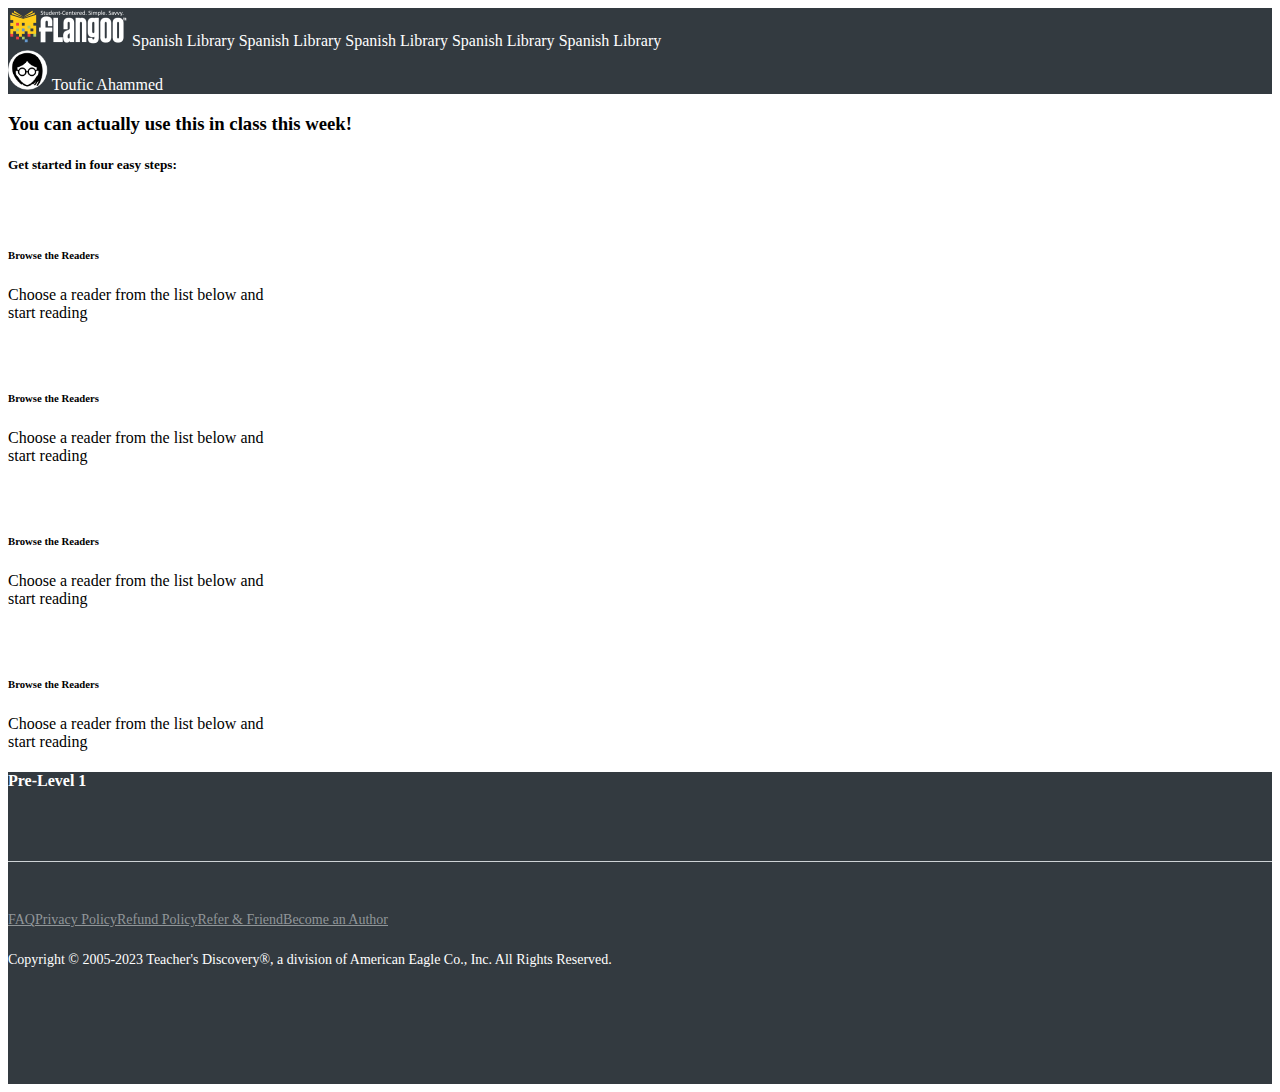
==== index.html @ 194321ec "version 1.2" ====
<!DOCTYPE html>
<html lang="en">
<head>
    <meta charset="UTF-8">
    <meta http-equiv="X-UA-Compatible" content="IE=edge">
    <meta name="viewport" content="width=device-width, initial-scale=1.0">
    <link rel="icon" href="files/favicon.png">
    <link rel="stylesheet" href="https://cdn.jsdelivr.net/npm/bootstrap-datepicker@1.9.0/dist/css/bootstrap-datepicker.min.css">
    <link rel="stylesheet" href="css/bootstrap.min.css" type="text/css">
    <link rel="stylesheet" href="css/fontawesome.min.css" type="text/css">
    <link rel="stylesheet" href="css/all.min.css" type="text/css">
    <link rel="stylesheet" href="css/style.css" type="text/css">
    <title>Spanish Library | Flangoo</title>
</head>
<body>
    <div class="common-bg">
        <div class="header bg-dark d-flex justify-content-between pt-3 pb-3 px-3">
            <div class="d-flex align-items-center justify-content-between">
                <img class="pe-5 p-0" src="files/Flangoo_logo_white120 (1).png" alt="">
                <a class="px-2 text-white text-decoration-none">Spanish Library</a>
                <a class="px-2 text-white text-decoration-none">Spanish Library</a>
                <a class="px-2 text-white text-decoration-none">Spanish Library</a>
                <a class="px-2 text-white text-decoration-none">Spanish Library</a>
                <a class="px-2 text-white text-decoration-none">Spanish Library</a>
            </div>
            <div class="d-flex align-items-center">
                <div class="me-4 align-items-center">
                    <i class="fa-solid fa-search me-3"></i>
                    <img class="thumb_image" src="files/thumb1.webp" alt="">
                    <span>Toufic Ahammed</span>
                </div>
                <i class="fa-solid fa-bell"></i>
            </div>
        </div>
    </div>
    <div class="top_section bg-info pb-3">
        <div class="container text-white">
            <h3 class="pt-4">You can actually use this in class this week!</h3>
            <h5 class="pb-3">Get started in four easy steps:</h5>
            <div class="d-flex">
                <div class="d-flex">
                    <div class="box me-3"></div>
                    <div class="box-content">
                        <h6>Browse the Readers</h6>
                        <p>Choose a reader from the list below and start reading</p>
                    </div>
                    <div class="d-flex">
                        <div class="box me-3"></div>
                        <div class="box-content">
                            <h6>Browse the Readers</h6>
                            <p>Choose a reader from the list below and start reading</p>
                        </div>
                    </div>
                    <div class="d-flex">
                        <div class="box me-3"></div>
                        <div class="box-content">
                            <h6>Browse the Readers</h6>
                            <p>Choose a reader from the list below and start reading</p>
                        </div>
                    </div>
                    <div class="d-flex">
                        <div class="box me-3"></div>
                        <div class="box-content">
                            <h6>Browse the Readers</h6>
                            <p>Choose a reader from the list below and start reading</p>
                        </div>
                    </div>
                </div>
            </div>
        </div>
    </div>
    <div class="body common-bg">
        <div class="container">
            <h4 pt-5>Pre-Level 1</h4>
        </div>
    </div>
    <div class="footer common-bg">
        <div class="container">
            <div class="row">
                <div class="col-sm-12 col-lg-7">
                    <nav class="foot-menu">
                        <a class="text-decoration-none me-2" href="">FAQ</a>
                        <a class="text-decoration-none me-2" href="">Privacy Policy</a>
                        <a class="text-decoration-none me-2" href="">Refund Policy</a>
                        <a class="text-decoration-none me-2" href="">Refer & Friend</a>
                        <a class="text-decoration-none me-1" href="">Become an Author</a>
                        <i class="fa-solid fa-pen-clip mt-1"></i>
                    </nav>
                    <p>Copyright © 2005-2023 Teacher's Discovery®, a division of American Eagle Co., Inc. All Rights Reserved.</p>
                </div>
                <div class="facebook col-sm-6 col-lg-3 mt-sm-0 mt-lg-5 ">
                    <img class="float-end w-50 mt-4 rounded" src="files/facebook_nav.webp" alt="">
                </div>
                <div class="apple col-sm-6 col-lg-2 mt-sm-0 mt-lg-5 ">
                    <img class="float-end w-100" src="files/td-logo.webp" alt="">
                </div>
            </div>
        </div>
    </div>
    <div class="common-bg">
        <div class="position-fixed bottom-0 start-0 h2 man">
            <i class="fa-solid fa-person ms-3 mb-2 rounded-circle bg-primary py-2 px-3"></i>
        </div>
        <div class="position-fixed bottom-0 end-0 h4 message">
            <i class="fa-regular fa-message me-5 mb-2 rounded-circle bg-primary p-3"></i>
        </div>        
    </div>

    <script src="js/jquery-1.11.0.min.js"></script>
    <script src="js/bootstrap.bundle.min.js"></script>
    <script src="js/fontawesome.min.js"></script>
    <script src="js/all.min.js"></script>
    <script src="https://cdn.jsdelivr.net/npm/bootstrap-datepicker@1.9.0/dist/js/bootstrap-datepicker.min.js"></script>
    <script src="js/custom.js"></script>

</body>
</html>





  
  

<!-- <i class="fa fa-download" aria-hidden="true"></i> -->
---- css/style.css ----
.common-font-family{
    font-family: -apple-system,BlinkMacSystemFont,"Segoe UI",Roboto,"Helvetica Neue",Arial,"Noto Sans","Liberation Sans",sans-serif,"Apple Color Emoji","Segoe UI Emoji","Segoe UI Symbol","Noto Color Emoji";
}
.common-bg{
    background-color: #333A40;
    color: #fff;
}
.radius{
    border-radius: 20px;
}
.with-150{
    width: 150px;
}
.see-all{
    min-width: 380px;
}
.form-select option{
    height: 150px !important;
}
.body{
    padding-bottom: 50px;
    border-bottom: 1px solid #ced3d6;
}

.foot-menu{
    display: flex;
    padding: 50px 0px 10px 0px;
    font-size: 14px;
}
.foot-menu a{
    color: #919699;
}
.foot-menu a:hover{
    color: red !important;
    text-decoration: underline !important;
    transition: 0.3s;
}
.footer p{
    font-size: 14px;
    padding-bottom: 80px;
    margin-bottom: 0px;
}
.thumb_image{
    height: 40px;
    width: 40px;
}
.box{
    height: 25px;
    width: 25px;
    border: 2px solid #fff;
}
.box-content{
    max-width: 260px;
}
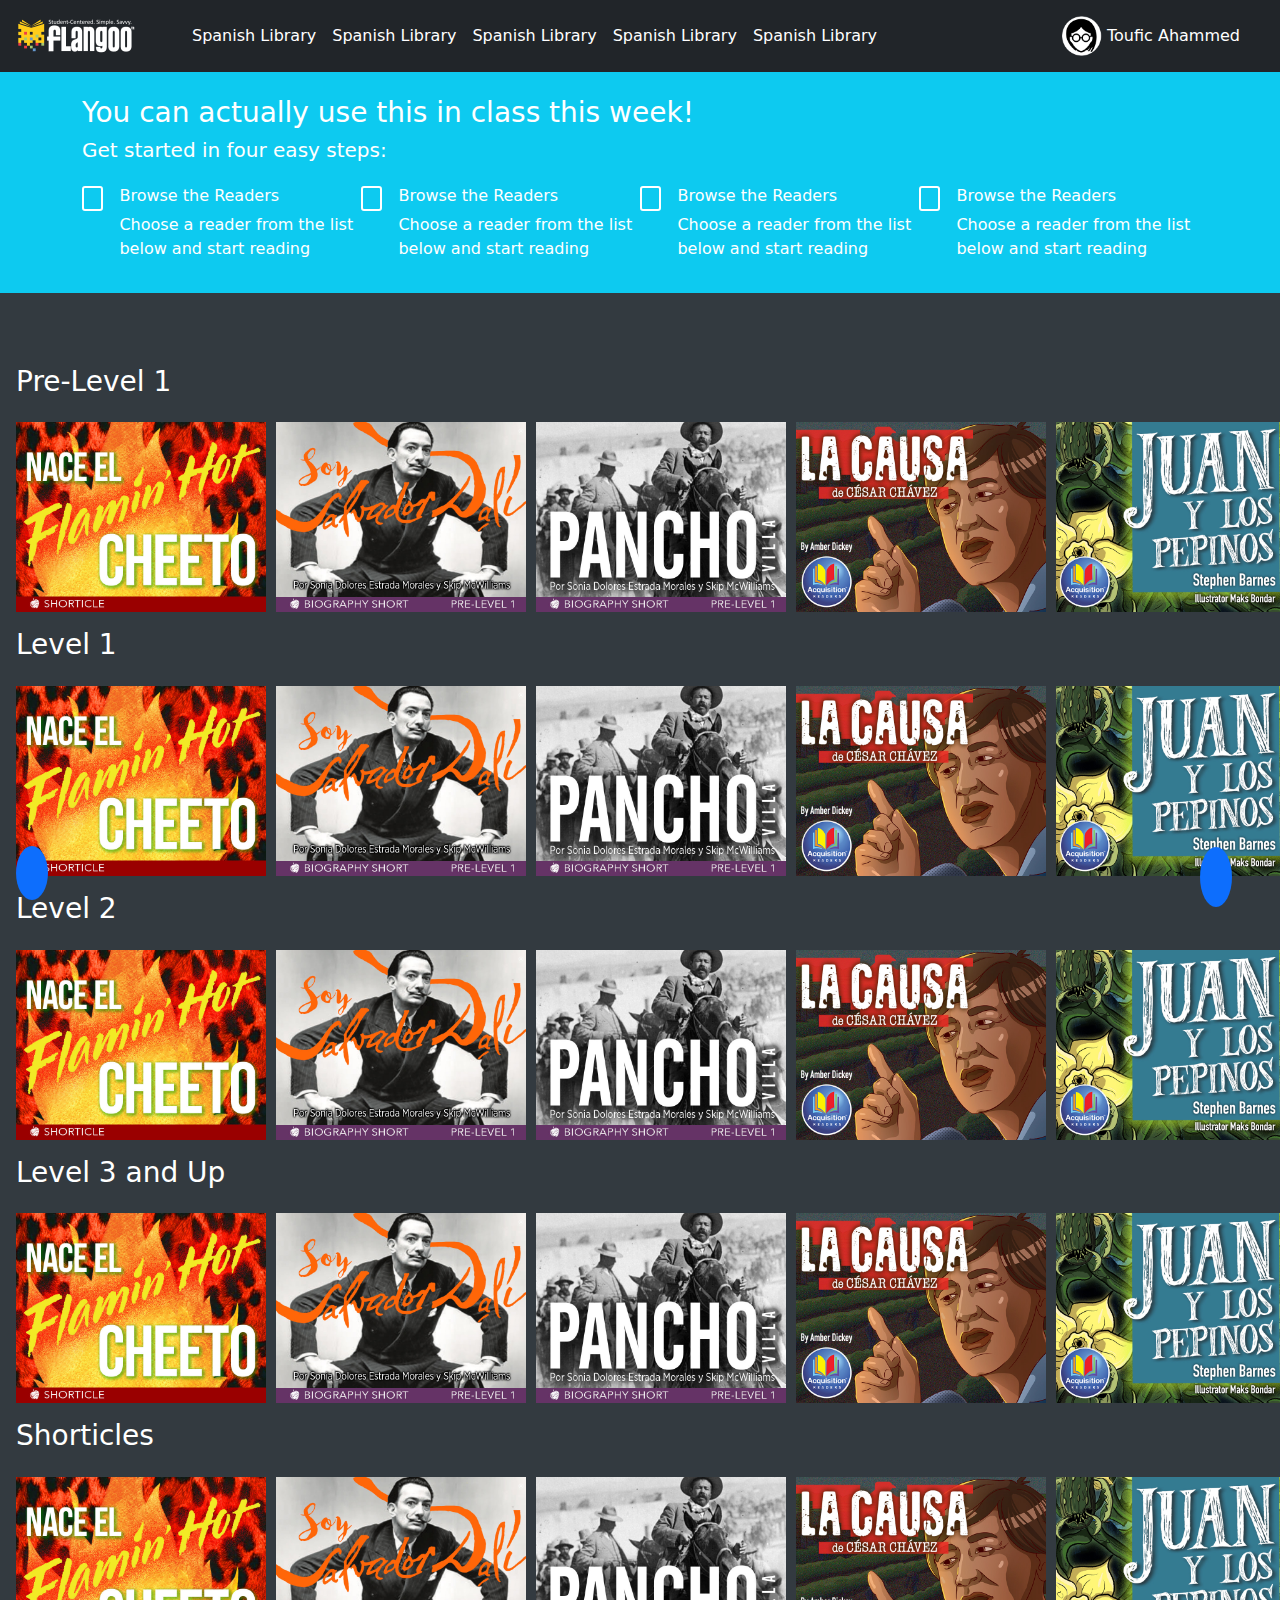
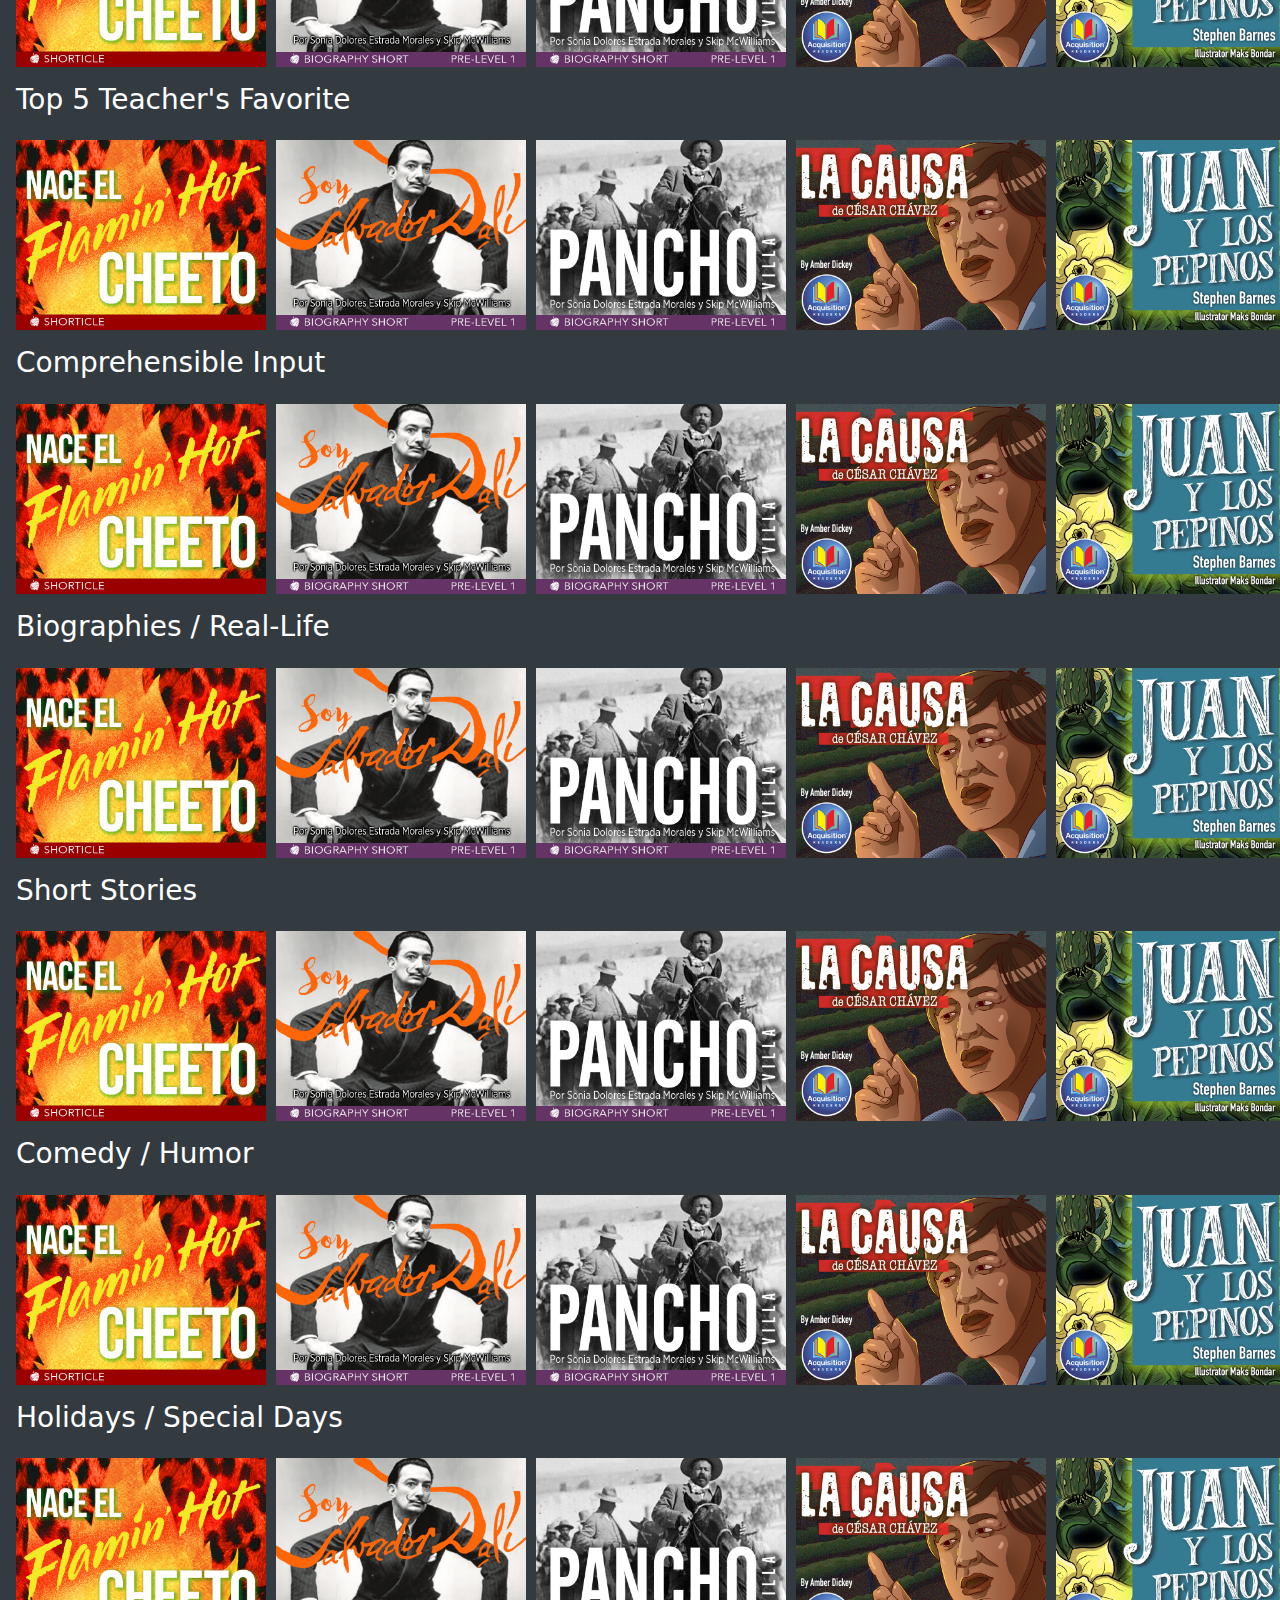
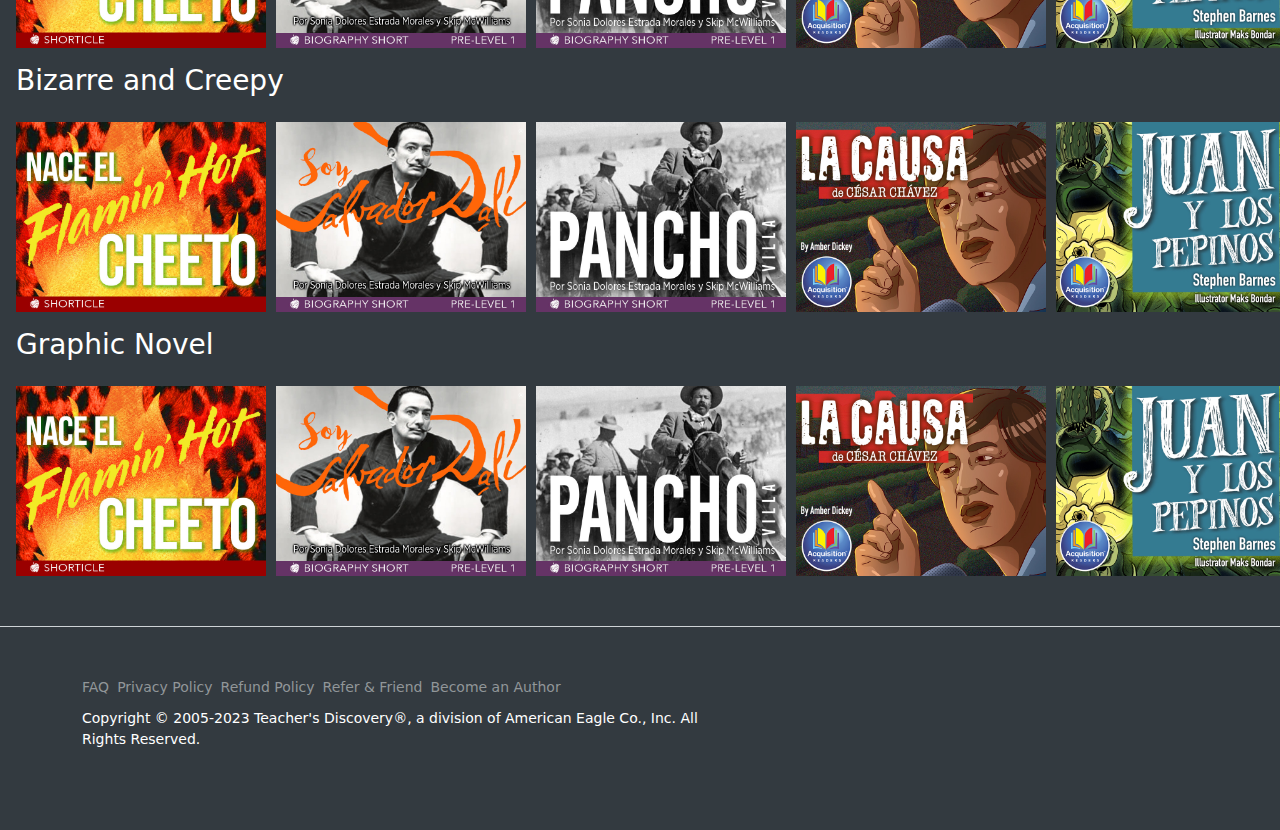
==== commit 0bfc2b20: "version 1.4" ====
--- a/index.html
+++ b/index.html
@@ -6,6 +6,8 @@
     <meta name="viewport" content="width=device-width, initial-scale=1.0">
     <link rel="icon" href="files/favicon.png">
     <link rel="stylesheet" href="https://cdn.jsdelivr.net/npm/bootstrap-datepicker@1.9.0/dist/css/bootstrap-datepicker.min.css">
+    <link rel="stylesheet" href="https://cdnjs.cloudflare.com/ajax/libs/slick-carousel/1.8.1/slick-theme.min.css" integrity="sha512-17EgCFERpgZKcm0j0fEq1YCJuyAWdz9KUtv1EjVuaOz8pDnh/0nZxmU6BBXwaaxqoi9PQXnRWqlcDB027hgv9A==" crossorigin="anonymous" referrerpolicy="no-referrer" />
+    <link rel="stylesheet" href="https://cdnjs.cloudflare.com/ajax/libs/slick-carousel/1.8.1/slick.min.css" integrity="sha512-yHknP1/AwR+yx26cB1y0cjvQUMvEa2PFzt1c9LlS4pRQ5NOTZFWbhBig+X9G9eYW/8m0/4OXNx8pxJ6z57x0dw==" crossorigin="anonymous" referrerpolicy="no-referrer" />
     <link rel="stylesheet" href="css/bootstrap.min.css" type="text/css">
     <link rel="stylesheet" href="css/fontawesome.min.css" type="text/css">
     <link rel="stylesheet" href="css/all.min.css" type="text/css">
@@ -16,7 +18,7 @@
     <div class="common-bg">
         <div class="header bg-dark d-flex justify-content-between pt-3 pb-3 px-3">
             <div class="d-flex align-items-center justify-content-between">
-                <img class="pe-5 p-0" src="files/Flangoo_logo_white120 (1).png" alt="">
+                <a href="index.html"> <img class="pe-5 p-0" src="files/Flangoo_logo_white120 (1).png" alt=""></a>
                 <a class="px-2 text-white text-decoration-none">Spanish Library</a>
                 <a class="px-2 text-white text-decoration-none">Spanish Library</a>
                 <a class="px-2 text-white text-decoration-none">Spanish Library</a>
@@ -37,41 +39,173 @@
         <div class="container text-white">
             <h3 class="pt-4">You can actually use this in class this week!</h3>
             <h5 class="pb-3">Get started in four easy steps:</h5>
+            
             <div class="d-flex">
-                <div class="d-flex">
-                    <div class="box me-3"></div>
-                    <div class="box-content">
-                        <h6>Browse the Readers</h6>
-                        <p>Choose a reader from the list below and start reading</p>
-                    </div>
-                    <div class="d-flex">
-                        <div class="box me-3"></div>
-                        <div class="box-content">
-                            <h6>Browse the Readers</h6>
-                            <p>Choose a reader from the list below and start reading</p>
-                        </div>
-                    </div>
-                    <div class="d-flex">
-                        <div class="box me-3"></div>
-                        <div class="box-content">
-                            <h6>Browse the Readers</h6>
-                            <p>Choose a reader from the list below and start reading</p>
-                        </div>
-                    </div>
-                    <div class="d-flex">
-                        <div class="box me-3"></div>
-                        <div class="box-content">
-                            <h6>Browse the Readers</h6>
-                            <p>Choose a reader from the list below and start reading</p>
-                        </div>
-                    </div>
-                </div>
-            </div>
+                <div class="col-3 d-flex">
+                    <div class="box"></div>
+                    <div class="box-content ms-3">
+                        <h6>Browse the Readers</h6>
+                        <p>Choose a reader from the list below and start reading</p>
+                    </div>
+                </div>
+                <div class="col-3 d-flex">
+                    <div class="box"></div>
+                    <div class="box-content ms-3">
+                        <h6>Browse the Readers</h6>
+                        <p>Choose a reader from the list below and start reading</p>
+                    </div>
+                </div>
+                <div class="col-3 d-flex">
+                    <div class="box"></div>
+                    <div class="box-content ms-3">
+                        <h6>Browse the Readers</h6>
+                        <p>Choose a reader from the list below and start reading</p>
+                    </div>
+                </div>
+                <div class="col-3 d-flex">
+                    <div class="box"></div>
+                    <div class="box-content ms-3">
+                        <h6>Browse the Readers</h6>
+                        <p>Choose a reader from the list below and start reading</p>
+                    </div>
+                </div>
+            </div>
+
+
         </div>
     </div>
     <div class="body common-bg">
-        <div class="container">
-            <h4 pt-5>Pre-Level 1</h4>
+        <div class="pt-4 mx-3">
+            <h3 class="pt-5 pb-3">Pre-Level 1</h3>
+            <div class="d-flex pre-level">
+                <a href="level_details.html"><img src="files/1249.jpg" alt=""></a>
+                <a href="level_details.html"><img src="files/1196.jpg" alt=""></a>
+                <a href="level_details.html"><img src="files/1198.jpg" alt=""></a>
+                <a href="level_details.html"><img src="files/1217.jpg" alt=""></a>
+                <a href="level_details.html"><img src="files/1219.jpg" alt=""></a>
+                <a href="level_details.html"><img src="files/1270.jpg" alt=""></a>
+                <a href="level_details.html"><img src="files/1219.jpg" alt=""></a>
+            </div>
+            <h3 class="pt-3 pb-3">Level 1</h3>
+            <div class="d-flex pre-level">
+                <a href=""><img src="files/1249.jpg" alt=""></a>
+                <a href=""><img src="files/1196.jpg" alt=""></a>
+                <a href=""><img src="files/1198.jpg" alt=""></a>
+                <a href=""><img src="files/1217.jpg" alt=""></a>
+                <a href=""><img src="files/1219.jpg" alt=""></a>
+                <a href=""><img src="files/1270.jpg" alt=""></a>
+                <a href=""><img src="files/1219.jpg" alt=""></a>
+            </div>
+            <h3 class="pt-3 pb-3">Level 2</h3>
+            <div class="d-flex pre-level">
+                <a href=""><img src="files/1249.jpg" alt=""></a>
+                <a href=""><img src="files/1196.jpg" alt=""></a>
+                <a href=""><img src="files/1198.jpg" alt=""></a>
+                <a href=""><img src="files/1217.jpg" alt=""></a>
+                <a href=""><img src="files/1219.jpg" alt=""></a>
+                <a href=""><img src="files/1270.jpg" alt=""></a>
+                <a href=""><img src="files/1219.jpg" alt=""></a>
+            </div>
+            <h3 class="pt-3 pb-3">Level 3 and Up</h3>
+            <div class="d-flex pre-level">
+                <a href=""><img src="files/1249.jpg" alt=""></a>
+                <a href=""><img src="files/1196.jpg" alt=""></a>
+                <a href=""><img src="files/1198.jpg" alt=""></a>
+                <a href=""><img src="files/1217.jpg" alt=""></a>
+                <a href=""><img src="files/1219.jpg" alt=""></a>
+                <a href=""><img src="files/1270.jpg" alt=""></a>
+                <a href=""><img src="files/1219.jpg" alt=""></a>
+            </div>
+            <h3 class="pt-3 pb-3">Shorticles</h3>
+            <div class="d-flex pre-level">
+                <a href=""><img src="files/1249.jpg" alt=""></a>
+                <a href=""><img src="files/1196.jpg" alt=""></a>
+                <a href=""><img src="files/1198.jpg" alt=""></a>
+                <a href=""><img src="files/1217.jpg" alt=""></a>
+                <a href=""><img src="files/1219.jpg" alt=""></a>
+                <a href=""><img src="files/1270.jpg" alt=""></a>
+                <a href=""><img src="files/1219.jpg" alt=""></a>
+            </div>
+            <h3 class="pt-3 pb-3">Top 5 Teacher's Favorite</h3>
+            <div class="d-flex pre-level">
+                <a href=""><img src="files/1249.jpg" alt=""></a>
+                <a href=""><img src="files/1196.jpg" alt=""></a>
+                <a href=""><img src="files/1198.jpg" alt=""></a>
+                <a href=""><img src="files/1217.jpg" alt=""></a>
+                <a href=""><img src="files/1219.jpg" alt=""></a>
+                <a href=""><img src="files/1270.jpg" alt=""></a>
+                <a href=""><img src="files/1219.jpg" alt=""></a>
+            </div>
+            <h3 class="pt-3 pb-3">Comprehensible Input</h3>
+            <div class="d-flex pre-level">
+                <a href=""><img src="files/1249.jpg" alt=""></a>
+                <a href=""><img src="files/1196.jpg" alt=""></a>
+                <a href=""><img src="files/1198.jpg" alt=""></a>
+                <a href=""><img src="files/1217.jpg" alt=""></a>
+                <a href=""><img src="files/1219.jpg" alt=""></a>
+                <a href=""><img src="files/1270.jpg" alt=""></a>
+                <a href=""><img src="files/1219.jpg" alt=""></a>
+            </div>
+            <h3 class="pt-3 pb-3">Biographies / Real-Life</h3>
+            <div class="d-flex pre-level">
+                <a href=""><img src="files/1249.jpg" alt=""></a>
+                <a href=""><img src="files/1196.jpg" alt=""></a>
+                <a href=""><img src="files/1198.jpg" alt=""></a>
+                <a href=""><img src="files/1217.jpg" alt=""></a>
+                <a href=""><img src="files/1219.jpg" alt=""></a>
+                <a href=""><img src="files/1270.jpg" alt=""></a>
+                <a href=""><img src="files/1219.jpg" alt=""></a>
+            </div>
+            <h3 class="pt-3 pb-3">Short Stories</h3>
+            <div class="d-flex pre-level">
+                <a href=""><img src="files/1249.jpg" alt=""></a>
+                <a href=""><img src="files/1196.jpg" alt=""></a>
+                <a href=""><img src="files/1198.jpg" alt=""></a>
+                <a href=""><img src="files/1217.jpg" alt=""></a>
+                <a href=""><img src="files/1219.jpg" alt=""></a>
+                <a href=""><img src="files/1270.jpg" alt=""></a>
+                <a href=""><img src="files/1219.jpg" alt=""></a>
+            </div>
+            <h3 class="pt-3 pb-3">Comedy / Humor</h3>
+            <div class="d-flex pre-level">
+                <a href=""><img src="files/1249.jpg" alt=""></a>
+                <a href=""><img src="files/1196.jpg" alt=""></a>
+                <a href=""><img src="files/1198.jpg" alt=""></a>
+                <a href=""><img src="files/1217.jpg" alt=""></a>
+                <a href=""><img src="files/1219.jpg" alt=""></a>
+                <a href=""><img src="files/1270.jpg" alt=""></a>
+                <a href=""><img src="files/1219.jpg" alt=""></a>
+            </div>
+            <h3 class="pt-3 pb-3">Holidays / Special Days</h3>
+            <div class="d-flex pre-level">
+                <a href=""><img src="files/1249.jpg" alt=""></a>
+                <a href=""><img src="files/1196.jpg" alt=""></a>
+                <a href=""><img src="files/1198.jpg" alt=""></a>
+                <a href=""><img src="files/1217.jpg" alt=""></a>
+                <a href=""><img src="files/1219.jpg" alt=""></a>
+                <a href=""><img src="files/1270.jpg" alt=""></a>
+                <a href=""><img src="files/1219.jpg" alt=""></a>
+            </div>
+            <h3 class="pt-3 pb-3">Bizarre and Creepy</h3>
+            <div class="d-flex pre-level">
+                <a href=""><img src="files/1249.jpg" alt=""></a>
+                <a href=""><img src="files/1196.jpg" alt=""></a>
+                <a href=""><img src="files/1198.jpg" alt=""></a>
+                <a href=""><img src="files/1217.jpg" alt=""></a>
+                <a href=""><img src="files/1219.jpg" alt=""></a>
+                <a href=""><img src="files/1270.jpg" alt=""></a>
+                <a href=""><img src="files/1219.jpg" alt=""></a>
+            </div>
+            <h3 class="pt-3 pb-3">Graphic Novel</h3>
+            <div class="d-flex pre-level">
+                <a href=""><img src="files/1249.jpg" alt=""></a>
+                <a href=""><img src="files/1196.jpg" alt=""></a>
+                <a href=""><img src="files/1198.jpg" alt=""></a>
+                <a href=""><img src="files/1217.jpg" alt=""></a>
+                <a href=""><img src="files/1219.jpg" alt=""></a>
+                <a href=""><img src="files/1270.jpg" alt=""></a>
+                <a href=""><img src="files/1219.jpg" alt=""></a>
+            </div>
         </div>
     </div>
     <div class="footer common-bg">
@@ -111,7 +245,10 @@
     <script src="js/fontawesome.min.js"></script>
     <script src="js/all.min.js"></script>
     <script src="https://cdn.jsdelivr.net/npm/bootstrap-datepicker@1.9.0/dist/js/bootstrap-datepicker.min.js"></script>
+    <script src="https://cdnjs.cloudflare.com/ajax/libs/slick-carousel/1.8.1/slick.min.js" integrity="sha512-XtmMtDEcNz2j7ekrtHvOVR4iwwaD6o/FUJe6+Zq+HgcCsk3kj4uSQQR8weQ2QVj1o0Pk6PwYLohm206ZzNfubg==" crossorigin="anonymous" referrerpolicy="no-referrer"></script>
     <script src="js/custom.js"></script>
+
+
 
 </body>
 </html>
--- a/css/style.css
+++ b/css/style.css
@@ -46,9 +46,39 @@
 }
 .box{
     height: 25px;
-    width: 25px;
+    width: 35px !important;
     border: 2px solid #fff;
+    border-radius: 3px;
 }
-.box-content{
-    max-width: 260px;
+box-content{
+    width: 260px !important;
+}
+.pre-level img{
+    height: 190px;
+    width: 250px;
+    margin-right: 10px;
+    overflow: hidden;
+    transition: 1s;
+}
+
+.pre-level img:hover{
+    height: 200px;
+    width: 260px;
+    margin-left: -5px;
+    margin-right: 20px;
+    overflow: hidden;
+    transition: 1s;
+}
+.fs-10{
+    font-size: 13px;
+}
+.level_details{
+    background-image: url(../files/1196.jpg);
+    background-repeat: no-repeat;
+    background-size: cover;
+    z-index: 999;
+}
+.level-content{
+    background: linear-gradient(90deg, rgb(68, 68, 70) 0%, rgb(13, 13, 14) 35%, rgb(116, 117, 117) 100%);
+    opacity: 0.9;
 }